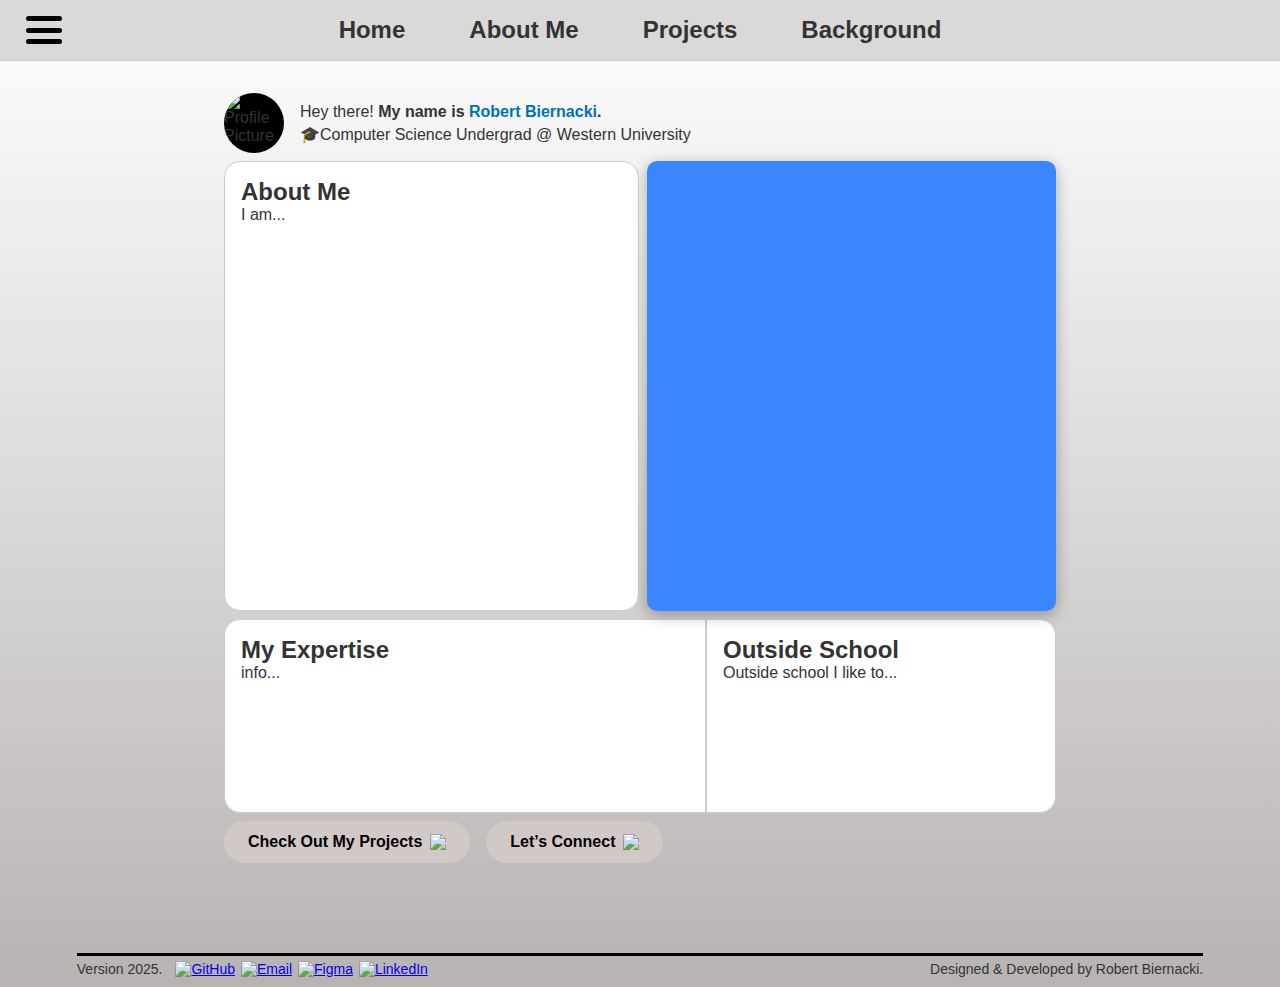
==== index.html @ 01477159 "uploaded html pages & css" ====
<!DOCTYPE html>
<html lang="en">
<head>
  <meta charset="UTF-8"/>
  <title>Home | Robert Bieniecki</title>
  <link rel="stylesheet" href="css/mainStyles.css"/>
  <link rel="stylesheet" href="css/homeStyles.css"/>
</head>
<body>

  <!-- Header -->
  <div id="header-container"></div>
  
  <div class="main-container">
    <!-- Row 1: [Profile Snippet + Text] -->
    <div class="snippet">
      <div class="profile-snippet">
        <div class="pfp-container">
          <img src="images/pfp.PNG" alt="Profile Picture"/>
        </div>
        <div class="profile-text">
          <p>
            Hey there!
            <strong>My name is 
              <span class="highlighted">Robert Biernacki</span>.
            </strong>
          </p>
          <p>🎓Computer Science Undergrad @ Western University</p>
        </div>
      </div>      
    </div>
  
    <!-- Row 2: [About Me], [Blue Photo Box] -->
    <div class="about">
      <!-- About Me Box -->
      <div class="content-box about-me" id="about">
        <h2>About Me</h2>
        <p>
          I am...
        </p>
      </div>
      <!-- Blue Photo Box -->
      <div class="photo-box loaded">
        <!-- <img src="images/pfp.PNG" alt="Me" class="photo-box-img"/> -->
      </div>
    </div>

    <!-- Row 3: [My Expertise], [Outside School] -->
    <div class="expertise">
      <!-- My Expertise -->
      <div class="content-box expertise-text">
        <h2>My Expertise</h2>
        <p>
          info...
        </p>
      </div>
      <!-- Outside School -->
      <div class="outside">
        <div class="content-box outside-school">
          <h2>Outside School</h2>
          <p>
            Outside school I like to...
          </p>
        </div>
      </div>
    </div>

    <!-- Row 4: [Two Buttons] -->
    <div class="buttons">
      <a href="https://github.com/Rbiern" target="_blank" class="cta-button cta-projects">
        Check Out My Projects
        <img src="images/link.png" alt="Icon" class="btn-icon"/>
      </a>
      <a href="https://www.linkedin.com/in/robert-biernacki/" target="_blank" class="cta-button cta-connect">
        Let’s Connect
        <img src="images/link.png" alt="Icon" class="btn-icon"/>
      </a>
    </div>
  </div>

  <!-- Footer -->
  <div id="footer-container"></div>
  
  <script src="scripts/mainScript.js"></script>
</body>
</html>
---- css/mainStyles.css ----
* {
  box-sizing: border-box;
  margin: 0;
  padding: 0;
}

body {
  font-family: Arial, sans-serif;
  color: #333;
  display: flex;
  flex-direction: column;
  min-height: 100vh;
  background: linear-gradient(to bottom, #FFFFFF, #B8B3B3);
}


/* Header */
header {
  background-color: #D9D9D9;
  padding: 1rem 1rem;
  border-bottom: 1px solid #ccc;
}


/* Banner */
.banner {
  width: 100%;
  display: flex;
  align-items: center;
  justify-content: center;
  position: relative;
}


/* Text Button */
.text-button {
  list-style: none;
  display: flex;
  justify-content: center;
  gap: 4rem;
}
.text-button a {
  text-decoration: none;
  color: #333;
  font-weight: bold;
  transition: none;
  font-size: 24px;
}
.text-button a:hover {
  color: #0072B1;
  text-decoration: underline;
}


/* Hamburger Menu */
.ham-menu {
  height: 45px;
  width: 36px;
  position: absolute;
  left: 10px;
  top: 50%;
  transform: translateY(-50%);
  cursor: pointer;
}
.ham-menu span {
  height: 5px;
  width: 100%;
  background-color: #000000;
  border-radius: 25px;
  position: absolute;
  left: 50%;
  top: 50%;
  transform: translate(-50%, -50%);
  transition: .3s ease;
}
.ham-menu span:nth-child(1) {
  top: 25%;
}
.ham-menu span:nth-child(3) {
  top: 75%;
}
.ham-menu.active span {
  background-color: rgb(0, 0, 0);
}
.ham-menu.active span:nth-child(1) {
  top: 50%;
  transform: translate(-50%, -50%) rotate(45deg);
}
.ham-menu.active span:nth-child(2) {
  opacity: 0;
}
.ham-menu.active span:nth-child(3) {
  top: 50%;
  transform: translate(-50%, -50%) rotate(-45deg);
}
.ham-menu:hover span {
  background-color: #0072B1;
}


/* Sidebar (Preferences) */
.sidebar {
  position: absolute;
  top: 70px;
  left: -250px;
  width: 210px;
  max-height: 400px;
  background-color: #d3d3d3;
  padding: 20px;
  transition: left 0.3s ease-in-out;
  box-shadow: 2px 2px 10px rgba(0, 0, 0, 0.2);
  border: 1px solid black;
  border-top-right-radius: 10px;
  border-bottom-right-radius: 10px;
}
.sidebar.open {
  left: 0;
}
.sidebar-divider {
  border: none;
  height: 1px;
  background-color: black;
  margin: 10px 0;
}


/* Sidebar Text & Buttons */
.toggle-container {
  display: flex;
  align-items: center;
  justify-content: space-between;
  margin-top: 10px;
  font-size: 14px;
}


/* Sidebar Panel Buttons */
.toggle {
  position: relative;
  width: 50px;
  height: 25px;
  background: white;
  border-radius: 15px;
  cursor: pointer;
  display: flex;
  align-items: center;
  padding: 2px;
}
.toggle::before {
  content: "";
  width: 20px;
  height: 20px;
  background: yellow;
  border-radius: 50%;
  transition: transform 0.3s;
}
.toggle.active {
  background-color: #5f4c4c;
}
.toggle.active::before {
  transform: translateX(25px);
}


/* Footer */
footer {
  width: 100%;
  position: relative;
  bottom: 0;
  padding: 10px 0;
  text-align: center;
}
.footer-line {
  width: 88%;
  height: 3px;
  background-color: black;
  margin: 0 auto;
}
.footer-content {
  display: flex;
  justify-content: space-between;
  align-items: center;
  width: 88%;
  margin: 5px auto 0 auto;
  font-size: 14px;
}
.footer-left {
  display: flex;
  align-items: center;
}
.footer-left span {
  margin-right: 10px;
}
.footer-left img {
  width: 20px;
  height: 20px;
  margin: 0 3px;
}
.footer-right {
  font-size: 14px;
}


/* Dark Mode */
.dark-mode {
  background: #121212;
  color: #f1f1f1;
}
.dark-mode header {
  background-color: #1e1e1e;
  border-bottom-color: #333;
}
.dark-mode .text-button a {
  color: #f1f1f1;
}
.dark-mode .sidebar {
  background-color: #1e1e1e;
  border-color: #f1f1f1;
}
.dark-mode .footer-line {
  background-color: #f1f1f1;
}
---- css/homeStyles.css ----
.main-container {
  max-width: 1200px;
  margin: 2rem auto 80px auto;
  display: flex;
  flex-direction: column;
  gap: 0.5rem;
  padding: 0 1rem;
}


/* Profile Snippet */
.snippet {
  width: 832px;
  margin: 0 auto;
  display: flex;
  justify-content: flex-start;
}
.profile-snippet {
  width: 500px;
  display: flex;
  align-items: center;
  gap: 1rem;
  text-align: left;
}
.pfp-container {
  width: 60px;
  height: 60px;
  background-color: #000;
  border-radius: 50%;
  overflow: hidden;
}
.pfp-container img {
  width: 100%;
  height: 100%;
  object-fit: cover;
}
.profile-text p {
  margin: 0.25rem 0;
}
.highlighted {
  color: #0072B1;
}


/* About Me Content Container */
.about {
  width: 832px;
  margin: 0 auto;
  display: flex;
  justify-content: flex-start;
  gap: 8px;
}
.content-box.about-me {
  width: 500px;
  height: 450px;
  background-color: #ffffff;
  border: 1px solid #ccc;
  padding: 1rem;
  text-align: left;
  border-radius: 16px;
  color: #333;
}


/* Main Picture + Blue Box Placeholder */
.photo-box {
  width: 500px;
  height: 450px;
  background-color: #3A86FF;
  border-radius: 10px;
  box-shadow: 0 4px 15px rgba(0,0,0,0.3);
  border: 2px solid rgba(34,34,34,0.13);
  position: relative;
  overflow: hidden;
}
.photo-box img {
  width: 100%;
  height: 100%;
  object-fit: cover;
}
.photo-box.loaded {
  border: none;
}


/* My Expertise Content Container */
.expertise {
  width: 832px;
  margin: 0 auto;
  display: flex;
  justify-content: flex-start;
}
.content-box.expertise-text {
  width: 1200px;
  height: 194px;
  border: 1px solid #ccc;
  border-top-left-radius: 16px;
  border-bottom-left-radius: 16px;
  padding: 1rem;
  text-align: left;
  color: #333;
  background-color: #fff;
}


/* Outside School Content Container */
.outside {
  width: 832px;
  margin: 0 auto;
  display: flex;
  justify-content: flex-start;
}
.content-box.outside-school {
  width: 350px;
  height: 194px;
  border: 1px solid #ccc;
  border-top-right-radius: 16px;
  border-bottom-right-radius: 16px;
  padding: 1rem;
  text-align: left;
  color: #333;
  background-color: #fff;
}


/* Buttons */
.buttons {
  width: 832px;
  margin: 0 auto;
  display: flex;
  gap: 16px;
}
.cta-button {
  display: inline-flex;
  align-items: center;
  justify-content: center;
  background-color: #d3c8c8;
  color: #000;
  border: none;
  border-radius: 24px;
  padding: 12px 24px;
  font-size: 1rem;
  font-weight: 600;
  cursor: pointer;
  transition: background-color 0.3s, color 0.3s;
  text-decoration: none;
}
.cta-button .btn-icon {
  margin-left: 8px;
  width: 16px;
  height: 16px;
  filter: invert(0%);
}
.cta-button:hover {
  background-color: #000;
  color: #fff;
}
.cta-button:hover .btn-icon {
  filter: invert(100%);
}
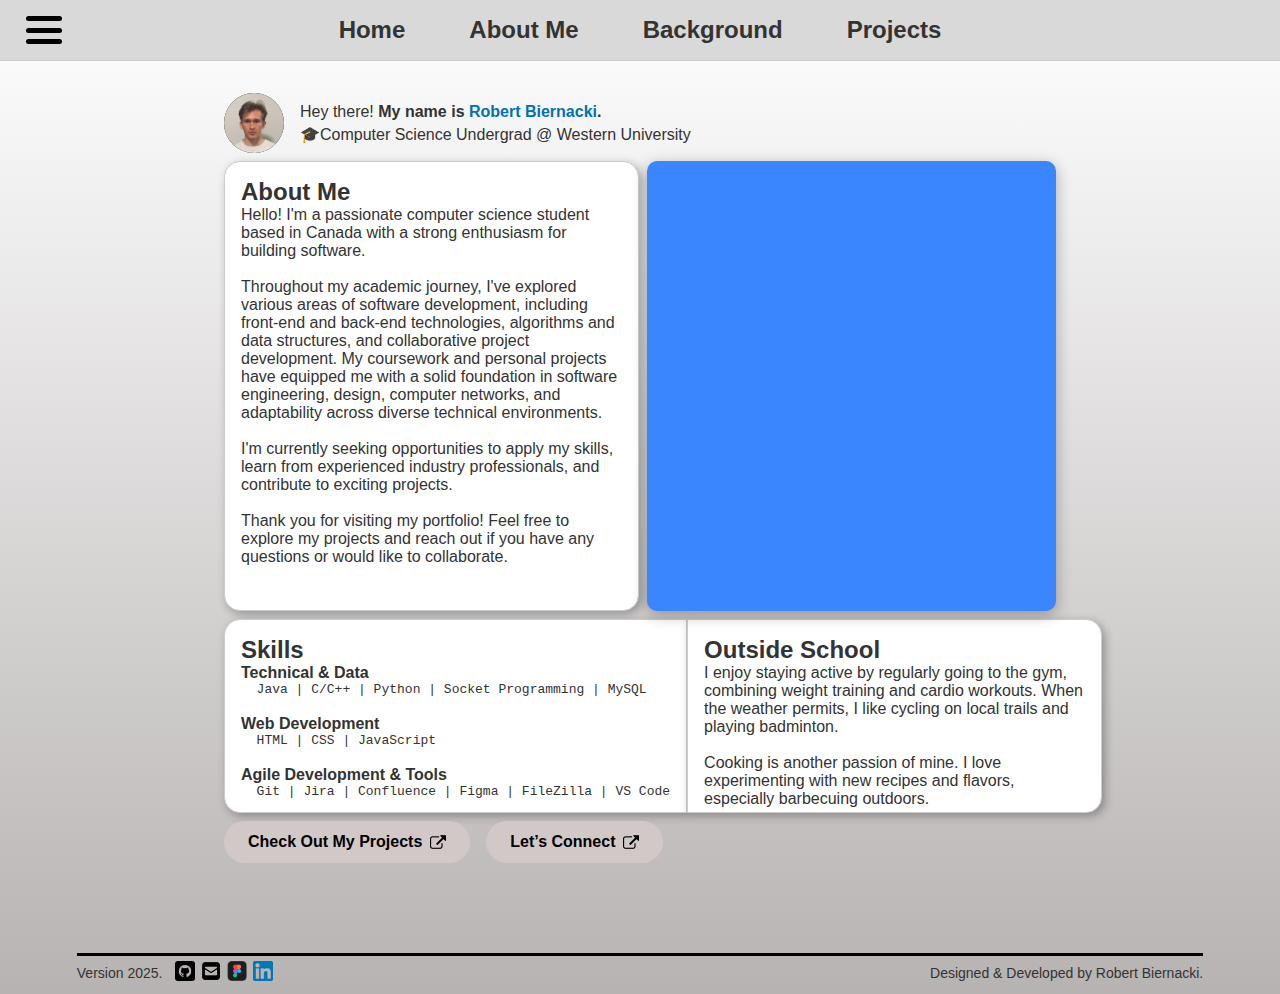
==== commit e890111f: "updated" ====
--- a/index.html
+++ b/index.html
@@ -36,7 +36,15 @@
       <div class="content-box about-me" id="about">
         <h2>About Me</h2>
         <p>
-          I am...
+          Hello! I'm a passionate computer science student based in Canada with a strong enthusiasm for building software.<br><br>
+          Throughout my academic journey, I've explored various areas of software development, including front-end and back-end technologies, algorithms and data structures, 
+          and collaborative project development. My coursework and personal projects have equipped me with a solid foundation in software engineering, design, computer networks,
+          and adaptability across diverse technical environments.<br><br>
+
+          I'm currently seeking opportunities to apply my skills, learn from experienced industry professionals, and contribute to exciting 
+          projects.<br><br>
+
+          Thank you for visiting my portfolio! Feel free to explore my projects and reach out if you have any questions or would like to collaborate.
         </p>
       </div>
       <!-- Blue Photo Box -->
@@ -49,17 +57,20 @@
     <div class="expertise">
       <!-- My Expertise -->
       <div class="content-box expertise-text">
-        <h2>My Expertise</h2>
-        <p>
-          info...
-        </p>
+        <h2>Skills</h2>
+        <h4>Technical & Data</h4>
+        <pre>  Java | C/C++ | Python | Socket Programming | MySQL</pre><br>
+        <h4>Web Development</h4>
+        <pre>  HTML | CSS | JavaScript</pre><br>
+        <h4>Agile Development & Tools</h4>
+        <pre>  Git | Jira | Confluence | Figma | FileZilla | VS Code</pre>
       </div>
       <!-- Outside School -->
       <div class="outside">
         <div class="content-box outside-school">
           <h2>Outside School</h2>
           <p>
-            Outside school I like to...
+            I enjoy staying active by regularly going to the gym, combining weight training and cardio workouts. When the weather permits, I like cycling on local trails and playing badminton. <br><br>Cooking is another passion of mine. I love experimenting with new recipes and flavors, especially barbecuing outdoors.
           </p>
         </div>
       </div>
--- a/css/mainStyles.css
+++ b/css/mainStyles.css
@@ -201,22 +201,68 @@
 }
 
 
-/* Dark Mode */
+/* Dark Mode Styles for Main Styles */
 .dark-mode {
-  background: #121212;
-  color: #f1f1f1;
-}
+  background: #1A1A1A !important;
+  color: #E0E0E0;
+}
+
+/* Header */
 .dark-mode header {
-  background-color: #1e1e1e;
-  border-bottom-color: #333;
+  background-color: #1A1A1A;
+  border-bottom: 1px solid #E3B448;
 }
 .dark-mode .text-button a {
-  color: #f1f1f1;
-}
+  color: #E0E0E0;
+}
+.dark-mode .text-button a:hover {
+  color: #F9A825;
+}
+
+/* Hamburger Menu */
+.dark-mode .ham-menu span {
+  background-color: #E3B448;
+}
+.dark-mode .ham-menu:hover span {
+  background-color: #F9A825;
+}
+.dark-mode .ham-menu.active span {
+  background-color: #F9A825;
+}
+
+/* Sidebar Preferences, Text, Buttons */
 .dark-mode .sidebar {
-  background-color: #1e1e1e;
-  border-color: #f1f1f1;
-}
+  background-color: #1A1A1A;
+  border-color: #E3B448;
+  color: #FFFFFF;
+}
+.dark-mode .sidebar-divider {
+  background-color: #E3B448;
+}
+.dark-mode .toggle-container {
+  color: #FFFFFF;
+}
+.dark-mode .toggle {
+  background: #2D2D2D;
+}
+.dark-mode .toggle::before {
+  background: #E3B448;
+}
+.dark-mode .toggle.active {
+  background-color: #3A3A3A;
+}
+.dark-mode .toggle.active::before {
+  background: #E3B448;
+}
+
+/* Footer */
 .dark-mode .footer-line {
-  background-color: #f1f1f1;
-}
+  background-color: #E3B448;
+}
+.dark-mode .footer-content {
+  color: #B0B0B0;
+}
+.dark-mode .footer-left img[src*="github"],
+.dark-mode .footer-left img[src*="email"] {
+  filter: invert(12%) sepia(0%) saturate(0%) hue-rotate(160deg) brightness(75%) contrast(90%);
+}
--- a/css/homeStyles.css
+++ b/css/homeStyles.css
@@ -55,6 +55,7 @@
   height: 450px;
   background-color: #ffffff;
   border: 1px solid #ccc;
+  box-shadow: 3px 3px 10px rgba(0,0,0,0.3);
   padding: 1rem;
   text-align: left;
   border-radius: 16px;
@@ -96,6 +97,7 @@
   border: 1px solid #ccc;
   border-top-left-radius: 16px;
   border-bottom-left-radius: 16px;
+  box-shadow: 3px 3px 10px rgba(0,0,0,0.3);
   padding: 1rem;
   text-align: left;
   color: #333;
@@ -111,11 +113,12 @@
   justify-content: flex-start;
 }
 .content-box.outside-school {
-  width: 350px;
+  width: 415px;
   height: 194px;
   border: 1px solid #ccc;
   border-top-right-radius: 16px;
   border-bottom-right-radius: 16px;
+  box-shadow: 3px 3px 10px rgba(0,0,0,0.3);
   padding: 1rem;
   text-align: left;
   color: #333;
@@ -158,3 +161,57 @@
 .cta-button:hover .btn-icon {
   filter: invert(100%);
 }
+
+
+/* Dark Mode Styles for Home Page */
+/* Profile Snippet */
+.dark-mode .profile-snippet {
+  color: #E0E0E0;
+}
+.dark-mode .pfp-container {
+  background-color: #2D2D2D;
+  border: 2px solid #E3B448;
+}
+
+/* About Me Container */
+.dark-mode .content-box.about-me {
+  background-color: #1A1A1A;
+  background: radial-gradient(circle, #1A1A1A 30%, #0A0A0A 100%);
+  box-shadow: 3px 3px 10px #3A3A3A;
+  border: 0px solid #E3B448;
+  color: #E0E0E0;
+}
+
+/* Main Picture */
+.dark-mode .photo-box {
+  background-color: #2D2D2D;
+  box-shadow: 3px 3px 10px #3A3A3A;
+}
+
+/* My Expertise Container */
+.dark-mode .content-box.expertise-text {
+  background-color: #1A1A1A;
+  border: 0px solid #E3B448;
+  background: radial-gradient(circle, #1A1A1A 30%, #0A0A0A 100%);
+  box-shadow: 3px 3px 10px #3A3A3A;
+  color: #E0E0E0;
+}
+
+/* Outside School Container */
+.dark-mode .content-box.outside-school {
+  background-color: #1A1A1A;
+  border: 0px solid #E3B448;
+  background: radial-gradient(circle, #1A1A1A 30%, #0A0A0A 100%);
+  box-shadow: 3px 3px 10px #3A3A3A;
+  color: #E0E0E0;
+}
+
+/* Buttons */
+.dark-mode .cta-button {
+  background-color: #E3B448;
+  color: #0A0A0A;
+}
+.dark-mode .cta-button:hover {
+  background-color: #F9A825;
+  color: #0A0A0A;
+}
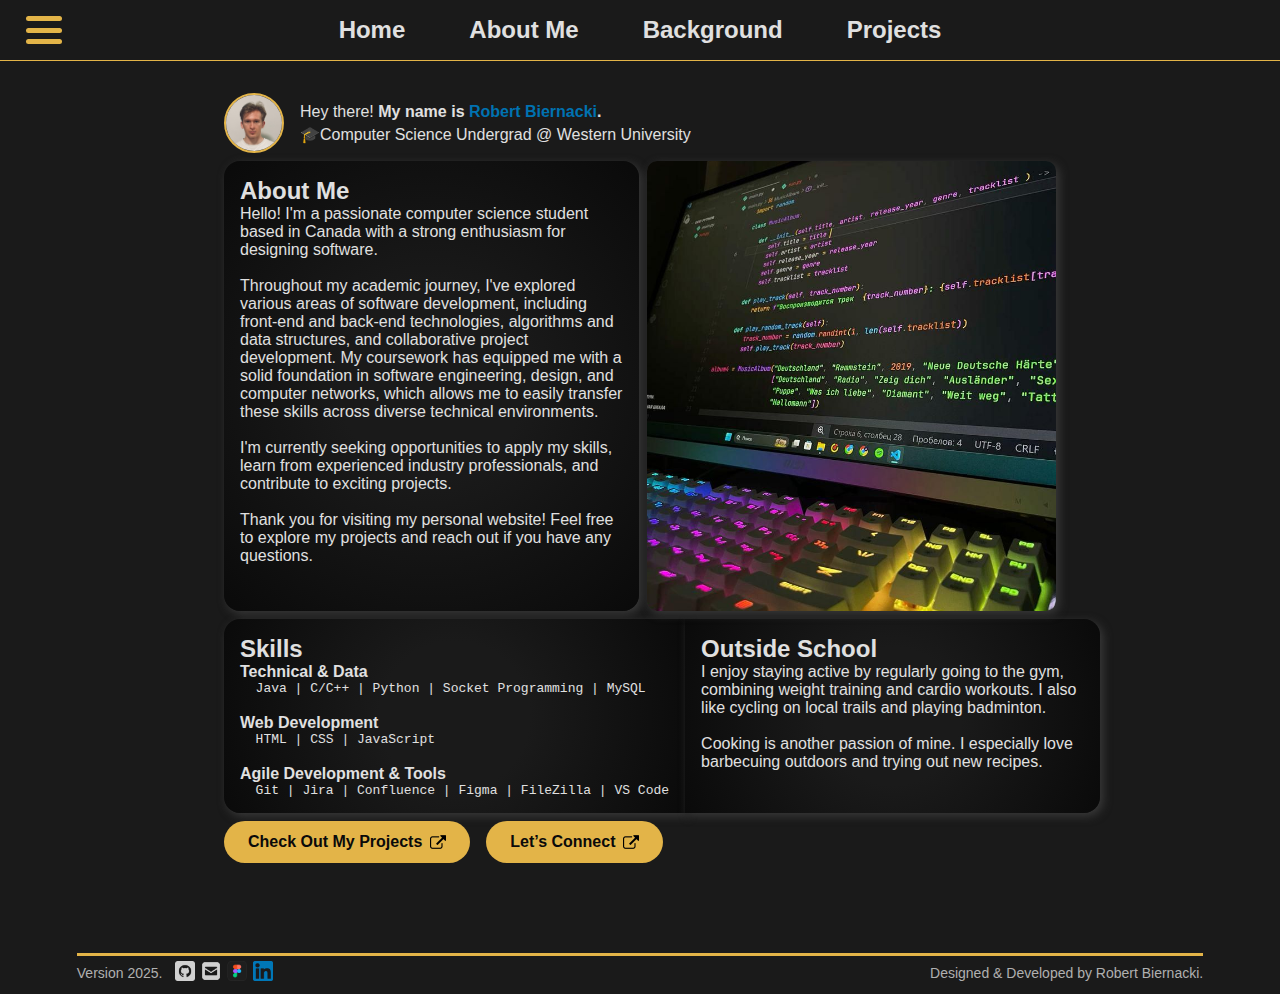
==== commit 0a006a6d: "update code" ====
--- a/index.html
+++ b/index.html
@@ -36,20 +36,17 @@
       <div class="content-box about-me" id="about">
         <h2>About Me</h2>
         <p>
-          Hello! I'm a passionate computer science student based in Canada with a strong enthusiasm for building software.<br><br>
+          Hello! I'm a passionate computer science student based in Canada with a strong enthusiasm for designing software.<br><br>
           Throughout my academic journey, I've explored various areas of software development, including front-end and back-end technologies, algorithms and data structures, 
-          and collaborative project development. My coursework and personal projects have equipped me with a solid foundation in software engineering, design, computer networks,
-          and adaptability across diverse technical environments.<br><br>
-
-          I'm currently seeking opportunities to apply my skills, learn from experienced industry professionals, and contribute to exciting 
-          projects.<br><br>
-
-          Thank you for visiting my portfolio! Feel free to explore my projects and reach out if you have any questions or would like to collaborate.
+          and collaborative project development. My coursework has equipped me with a solid foundation in software engineering, design, and computer networks, which allows 
+          me to easily transfer these skills across diverse technical environments.<br><br>
+          I'm currently seeking opportunities to apply my skills, learn from experienced industry professionals, and contribute to exciting projects.<br><br>
+          Thank you for visiting my personal website! Feel free to explore my projects and reach out if you have any questions.
         </p>
       </div>
       <!-- Blue Photo Box -->
       <div class="photo-box loaded">
-        <!-- <img src="images/pfp.PNG" alt="Me" class="photo-box-img"/> -->
+        <img src="images/code.jpg" alt="Me" class="photo-box-img"/>
       </div>
     </div>
 
@@ -70,7 +67,7 @@
         <div class="content-box outside-school">
           <h2>Outside School</h2>
           <p>
-            I enjoy staying active by regularly going to the gym, combining weight training and cardio workouts. When the weather permits, I like cycling on local trails and playing badminton. <br><br>Cooking is another passion of mine. I love experimenting with new recipes and flavors, especially barbecuing outdoors.
+            I enjoy staying active by regularly going to the gym, combining weight training and cardio workouts. I also like cycling on local trails and playing badminton. <br><br>Cooking is another passion of mine. I especially love barbecuing outdoors and trying out new recipes.
           </p>
         </div>
       </div>
--- a/css/mainStyles.css
+++ b/css/mainStyles.css
@@ -101,6 +101,7 @@
 /* Sidebar (Preferences) */
 .sidebar {
   position: absolute;
+  z-index: 9999;
   top: 70px;
   left: -250px;
   width: 210px;
@@ -264,5 +265,5 @@
 }
 .dark-mode .footer-left img[src*="github"],
 .dark-mode .footer-left img[src*="email"] {
-  filter: invert(12%) sepia(0%) saturate(0%) hue-rotate(160deg) brightness(75%) contrast(90%);
-}
+  filter: invert(90%) sepia(0%) saturate(0%) hue-rotate(0deg) brightness(95%) contrast(90%);
+}
